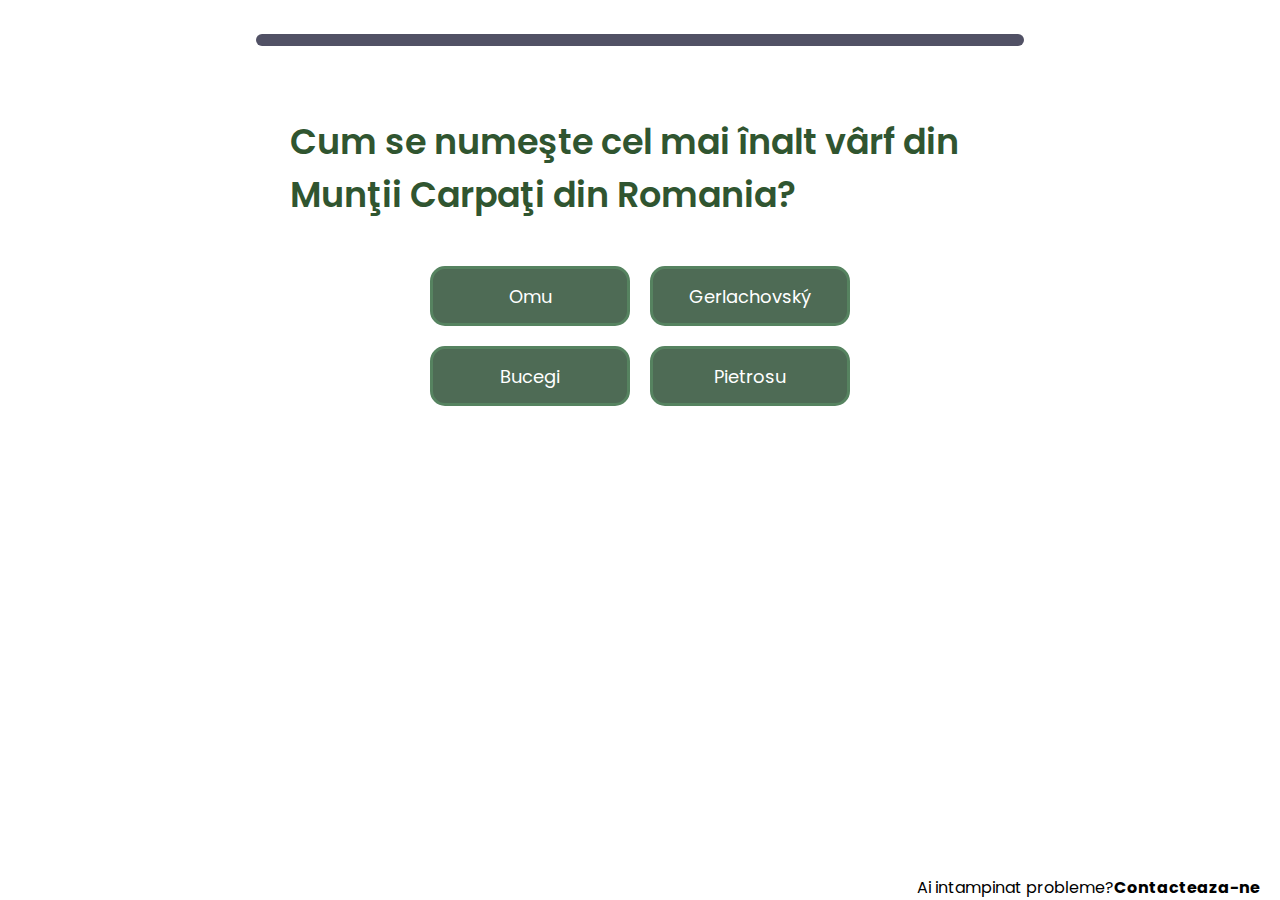
==== index.html @ a55daa61 "commit" ====
<!DOCTYPE html>
<html lang="en">
<head>
    <meta charset="UTF-8">
    <meta http-equiv="X-UA-Compatible" content="IE=edge">
    <meta name="viewport" content="width=device-width, initial-scale=1.0">
    <title>quiz tab</title>
    <link rel="stylesheet" href="style.css">
    <script src="jquery.js"></script>
    <script src="system.js"></script>
</head>
<body>
    <!--Modal start-->
    <div class="modal closed" id="modal" style="display: none;">
        <div class="content">
            <div class="headerModal">
                <h1>Congrats!</h1>
            </div>
            <div class="mainModal">
                <h3>You’ve managed to complete this quiz with a score of <span class="value"></span></h3>
                <div class="stars">
                    <img src="/projImgs/Star.png" alt="star1" id="star1">
                    <img src="/projImgs/Star.png" alt="star2" id="star2">
                    <img src="/projImgs/Star.png" alt="star3" id="star3">
                    <img src="/projImgs/Star.png" alt="star4" id="star4">
                    <img src="/projImgs/Star.png" alt="star5" id="star5">
                </div>
            </div>
            <div class="footerModal">
                <button id="switch">Next Question</button>
            </div>
        </div>
    </div>
    <!--Modal end-->
    <div class="header">
        <div class="closeButtonWrapper"
             onclick="BtnClose();"></div>
        <div class="ProgressBar">
            <div class="fill" id="progress">
                
            </div>
        </div>
    </div>
    <div class="main">
        <div class="turtle"></div>
        <div class="content">
            <div class="questionWrapper">
                <p>Acesta este un model de intrebare?</p>
            </div>
            <div class="AnswerButtonWrapper">
                <button>Raspuns</button>
                <button>Raspuns</button>
                <button>Raspuns</button>
                <button>Raspuns</button>
            </div>
        </div>
    </div>
    <div class="footer">
        Ai intampinat probleme? <b>Contacteaza-ne</b>
    </div>
</body>
</html>
---- style.css ----
/* FONT POPPINS */
@import url('https://fonts.googleapis.com/css?family=Poppins:200,300,400,500,600,700,800,900&display=swap');

*, *::after, *::before {
    /*box-shadow: 0px 0px 0px 2px #00FF;/**/
    font-family: 'Poppins', sans-serif;
    box-sizing: border-box;
}

:root {
    --header-height: 80px;
    --page-width   : 60vw;
}

body {
    margin : 0px;
    padding: 0px;
}

    body > div.header,
    body > div.main,
    body > div.footer {
        width : 100vw;
        margin: 0px;
    }

    body > div.header { height: var(--header-height); }
    body > div.footer { height: 120px; }
    body > div.main {
        /* ensure the main body always pushes the footer down */
        height: calc(100vh - 80px - 120px);
    }

    body > div.main > div.turtle {
        /* set the turtle image */
        background-image   : url('/projimgs/turtle.png');
        background-size    : cover;
        background-position: right;
        background-size    : cover;
        /* put the turtle in the corner */
        position           : absolute;
        left               : 0px;
        top                : 160px;
        /* absolute size ensures the background is in the right place */
        height             : 320px;
        width              : 170px;
    }

    body > div.header {
        /* center everything in the header */
        display        : flex;
        justify-content: center;
        align-items    : center;
    }

        body > div.header > div.closeButtonWrapper {
            /* size */
            width              : 40px; 
            height             : var(--header-height);
            /* content */
            background-image   : url('/projimgs/closebtn.png');
            background-size    : contain;
            background-position: center;
            background-repeat  : no-repeat;
            /* hover animation */
            transition         : ease-in-out 100ms;
            transform          : scale(0.8);
            /* make it look clickable */
            cursor             : pointer;
            /* put it in the corner */
            position           : absolute;
            top                : 0px;
            left               : 0px;
            margin-left        : 20px;
        }
        body > div.header > div.closeButtonWrapper:hover {
            /* bigger on mouseover */
            transform: scale(1.0);
        }

        body > div.header > div.ProgressBar {
            height          : 12px;
            width           : var(--page-width);
            background-color: rgb(81, 81, 101);
            margin          : auto;
            border-radius   : 6px;
        }
            body > div.header > div.ProgressBar > div.fill {
                transition      : ease-in-out 400ms;
                height          : 100%;
                background-color: green;
                width           : 0%;
                border-radius   : 6px 0px 0px 6px;
            }

    body > div.main > div.content {
        display        : flex;
        justify-content: center;
        align-items    : center;
        flex-direction : column;
    }

    body > div.main > div.content > div.questionWrapper {
        width      : 700px;
        height     : auto; /* another one here */
        font-size  : 35px;
        font-weight: 600;
        color:rgb(48, 85, 48);
    }

    body > div.main > div.content > div.AnswerButtonWrapper {
        display        : flex;
        justify-content: center;
        align-items    : center;
        width          : 500px;
        height         : auto;
        top            : 300px;
        align-content  : center;
        flex-wrap      : wrap;
    }

        body > div.main > div.content > div.AnswerButtonWrapper > button {
            width        : 40%;
            height       : 60px;
            border-radius: 15px;
            border       : solid 3px #568360;
            margin       : 10px;
            background-color: #4E6B55;
            font-weight: 400;
            font-size: large;
            color: white;
            cursor: pointer;
        }
        body > div.main > div.content > div.AnswerButtonWrapper > button:hover {
            background-color: #2f3f33;
        }

    body > div.footer {
        display        : flex;
        align-items    : flex-end;
        justify-content: right;
    }

        body > div.footer > b {
            margin-right: 20px;
        }

/* ==== MODAL PART ===== */
    #modal {
        /* this is the background */
        z-index: 10;
        position: absolute;
        width: 100vw;
        height: 100vh;
        display: flex;
        justify-content: center;
        align-items: center;
        background-color: rgba(0, 0, 0, 0.7);
        --modal-width: 400px;
        --modal-height: 350px;
        /* Animation */
        transition: cubic-bezier(0, 0.53, 0.58, 1) 500ms;
        opacity: 1;
        backdrop-filter: blur(5px);
        /* idea */
        transform: translateY(0px);
    }
        #modal.closed {
            opacity: 0;
        }
            #modal.closed > div.content {
                transform: translateY(-600px); 
            }
    /*#modal, #modal * {
        box-shadow: 0px 0px 0px 3px rgba(0,0,255,1);
    }
    #modal, #modal div {
        box-shadow: 0px 0px 0px 3px rgba(255,0,0,1);
    }*/
        #modal > div.content {
            transition: cubic-bezier(0, 0.53, 0.58, 1) 500ms;
            width: var(--modal-width);
            height: var(--modal-height);
            border-radius: 10px;
            border: 3px solid #568360;
            background: #4E6B55AA;
            box-sizing: revert;
        }
            #modal > div.content::before {
                content: "";
                position: absolute;
                width: var(--modal-width);
                height: var(--modal-height);
                z-index: -1;
                background: url(/projImgs/atomi.png);
                background-position: center;
                background-color: #4E6B55;
                border-radius: 10px;
                background-repeat: no-repeat;
            }
            #modal > div.content > div.mainModal > div.stars {
                display: flex;
                justify-content: space-around;
            }
                #modal > div.content > div.mainModal > div.stars > img {
                    width: calc(var(--modal-width) / 5 * 0.8);
                }
        #modal > div.content > div.headerModal {
            height: 50px;
            text-align: center;
            top: 0;
        }
            #modal > div.content > div.headerModal > h1 {
                color: #fff;
            }
            #modal > div.content > div.mainModal {
                color: #ffff;
                text-align: center;
            }
                #modal > div.content > div.mainModal > h3 {
                    font-weight: 400;
                    font-size: 20px;
                    padding-left: 20px;
                    padding-right: 20px;
                }
            #modal > div.content > div.footerModal {
                display: flex;
                align-items: center;
                justify-content: center;
                height: 100px;
            }
                #modal > div.content > div.footerModal > button {
                    width: 150px;
                    height: 50px;
                    border-radius: 10px;
                    font-weight: 500;
                    font-size: large;
                    color: yellow;
                    background-color: rgba(255,255,255,0.7);
                    border: 1px solid rgba(255,255,255,0.5);
                    backdrop-filter: blur(4px);
                    transition: all ease-out 100ms;
                    cursor: pointer;
                }
                #modal > div.content > div.footerModal > button:hover {
                    background-color: rgba(255,255,255,0.4);
                }
/* RESPONSIVE THINGY */

                @media (max-width: 870px) {

                    body > div.main > div.content > div.AnswerButtonWrapper {
                        width: 90vw;
                    }
                    #modal > div.content {
                        width: 90vw;
                    }
                    #modal > div.content::before {
                        width: 90vw; 
                    }

                    body > div.main > div.content {
                        height: 100%;
                    }

                    body > div.main > div.turtle {
                        top: 500px;
                        height: 260px;
                        width: 145px;
                    }

                    body > div.main > div.content > div.AnswerButtonWrapper > button {
                        z-index: 1; /* solve later - media query height screen */
                    }
                    body > div.main > div.content > div.questionWrapper {
                        width: 90vw; 
                    }
                }
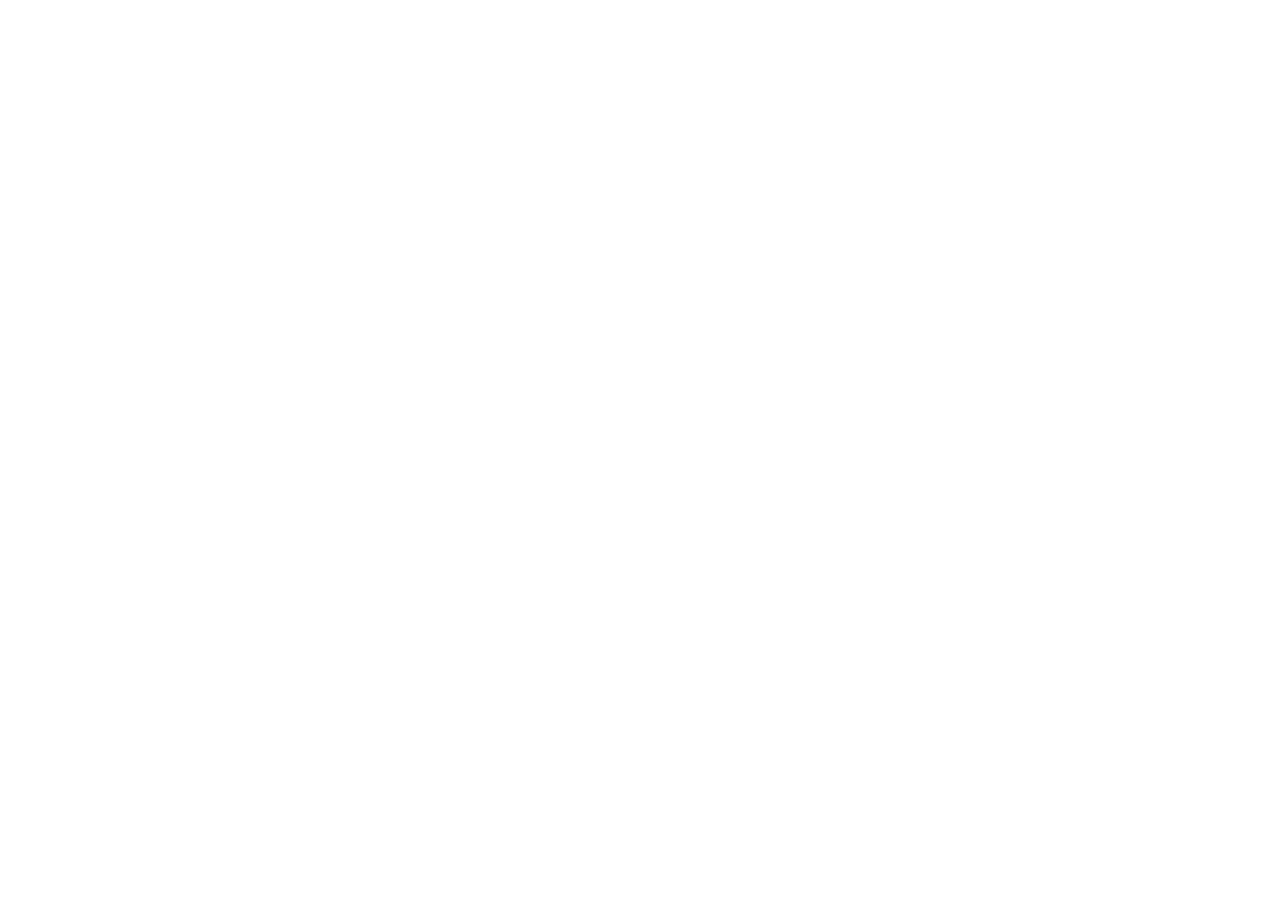
==== commit b56e2ce0: "Add an example quiz choosing system" ====
--- a/index.html
+++ b/index.html
@@ -7,56 +7,9 @@
     <title>quiz tab</title>
     <link rel="stylesheet" href="style.css">
     <script src="jquery.js"></script>
-    <script src="system.js"></script>
+    <script src="index.js"></script>
 </head>
 <body>
-    <!--Modal start-->
-    <div class="modal closed" id="modal" style="display: none;">
-        <div class="content">
-            <div class="headerModal">
-                <h1>Congrats!</h1>
-            </div>
-            <div class="mainModal">
-                <h3>You’ve managed to complete this quiz with a score of <span class="value"></span></h3>
-                <div class="stars">
-                    <img src="/projImgs/Star.png" alt="star1" id="star1">
-                    <img src="/projImgs/Star.png" alt="star2" id="star2">
-                    <img src="/projImgs/Star.png" alt="star3" id="star3">
-                    <img src="/projImgs/Star.png" alt="star4" id="star4">
-                    <img src="/projImgs/Star.png" alt="star5" id="star5">
-                </div>
-            </div>
-            <div class="footerModal">
-                <button id="switch">Next Question</button>
-            </div>
-        </div>
-    </div>
-    <!--Modal end-->
-    <div class="header">
-        <div class="closeButtonWrapper"
-             onclick="BtnClose();"></div>
-        <div class="ProgressBar">
-            <div class="fill" id="progress">
-                
-            </div>
-        </div>
-    </div>
-    <div class="main">
-        <div class="turtle"></div>
-        <div class="content">
-            <div class="questionWrapper">
-                <p>Acesta este un model de intrebare?</p>
-            </div>
-            <div class="AnswerButtonWrapper">
-                <button>Raspuns</button>
-                <button>Raspuns</button>
-                <button>Raspuns</button>
-                <button>Raspuns</button>
-            </div>
-        </div>
-    </div>
-    <div class="footer">
-        Ai intampinat probleme? <b>Contacteaza-ne</b>
-    </div>
+
 </body>
 </html>--- a/style.css
+++ b/style.css
@@ -116,7 +116,7 @@
         height         : auto;
         top            : 300px;
         align-content  : center;
-        flex-wrap      : wrap;
+        flex-wrap      : wrap; 
     }
 
         body > div.main > div.content > div.AnswerButtonWrapper > button {
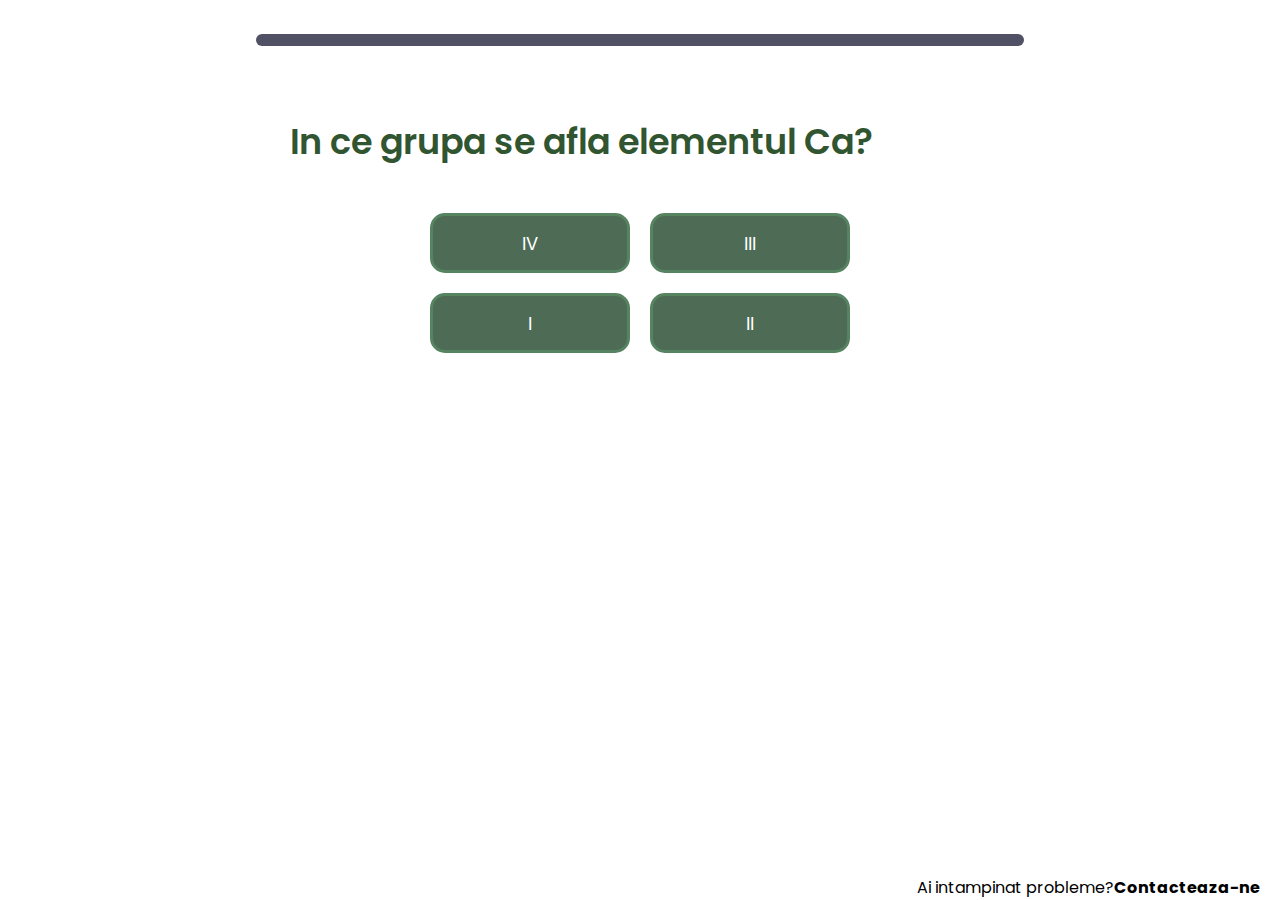
==== commit b75be22b: "Quiz files" ====
--- a/index.html
+++ b/index.html
@@ -7,9 +7,56 @@
     <title>quiz tab</title>
     <link rel="stylesheet" href="style.css">
     <script src="jquery.js"></script>
-    <script src="index.js"></script>
+    <script src="system.js"></script>
 </head>
 <body>
-
+    <!--Modal start-->
+    <div class="modal closed" id="modal" style="display: none;">
+        <div class="content">
+            <div class="headerModal">
+                <h1>Congrats!</h1>
+            </div>
+            <div class="mainModal">
+                <h3>Felicitari! Ai un scor de <span class="value"></span></h3>
+                <div class="stars">
+                    <img src="projImgs/Star.png" alt="star1" id="star1">
+                    <img src="projImgs/Star.png" alt="star2" id="star2">
+                    <img src="projImgs/Star.png" alt="star3" id="star3">
+                    <img src="projImgs/Star.png" alt="star4" id="star4">
+                    <img src="projImgs/Star.png" alt="star5" id="star5">
+                </div>
+            </div>
+            <div class="footerModal">
+                <button id="switch">Next Question</button> 
+            </div>
+        </div>
+    </div> 
+    <!--Modal end-->
+    <div class="header">
+        <div class="closeButtonWrapper"
+             onclick="BtnClose();"></div>
+        <div class="ProgressBar">
+            <div class="fill" id="progress">
+                
+            </div>
+        </div>
+    </div>
+    <div class="main">
+        <div class="turtle"></div>
+        <div class="content">
+            <div class="questionWrapper">
+                <p>Acesta este un model de intrebare?</p>
+            </div>
+            <div class="AnswerButtonWrapper">
+                <button>Raspuns</button>
+                <button>Raspuns</button>
+                <button>Raspuns</button>
+                <button>Raspuns</button>
+            </div>
+        </div>
+    </div>
+    <div class="footer">
+        Ai intampinat probleme? <b>Contacteaza-ne</b>
+    </div>
 </body>
 </html>--- a/style.css
+++ b/style.css
@@ -33,7 +33,7 @@
 
     body > div.main > div.turtle {
         /* set the turtle image */
-        background-image   : url('/projimgs/turtle.png');
+        background-image   : url('projimgs/turtle.png');
         background-size    : cover;
         background-position: right;
         background-size    : cover;
@@ -58,7 +58,7 @@
             width              : 40px; 
             height             : var(--header-height);
             /* content */
-            background-image   : url('/projimgs/closebtn.png');
+            background-image   : url('projimgs/closebtn.png');
             background-size    : contain;
             background-position: center;
             background-repeat  : no-repeat;
@@ -192,7 +192,7 @@
                 width: var(--modal-width);
                 height: var(--modal-height);
                 z-index: -1;
-                background: url(/projImgs/atomi.png);
+                background: url(projImgs/atomi.png);
                 background-position: center;
                 background-color: #4E6B55;
                 border-radius: 10px;
